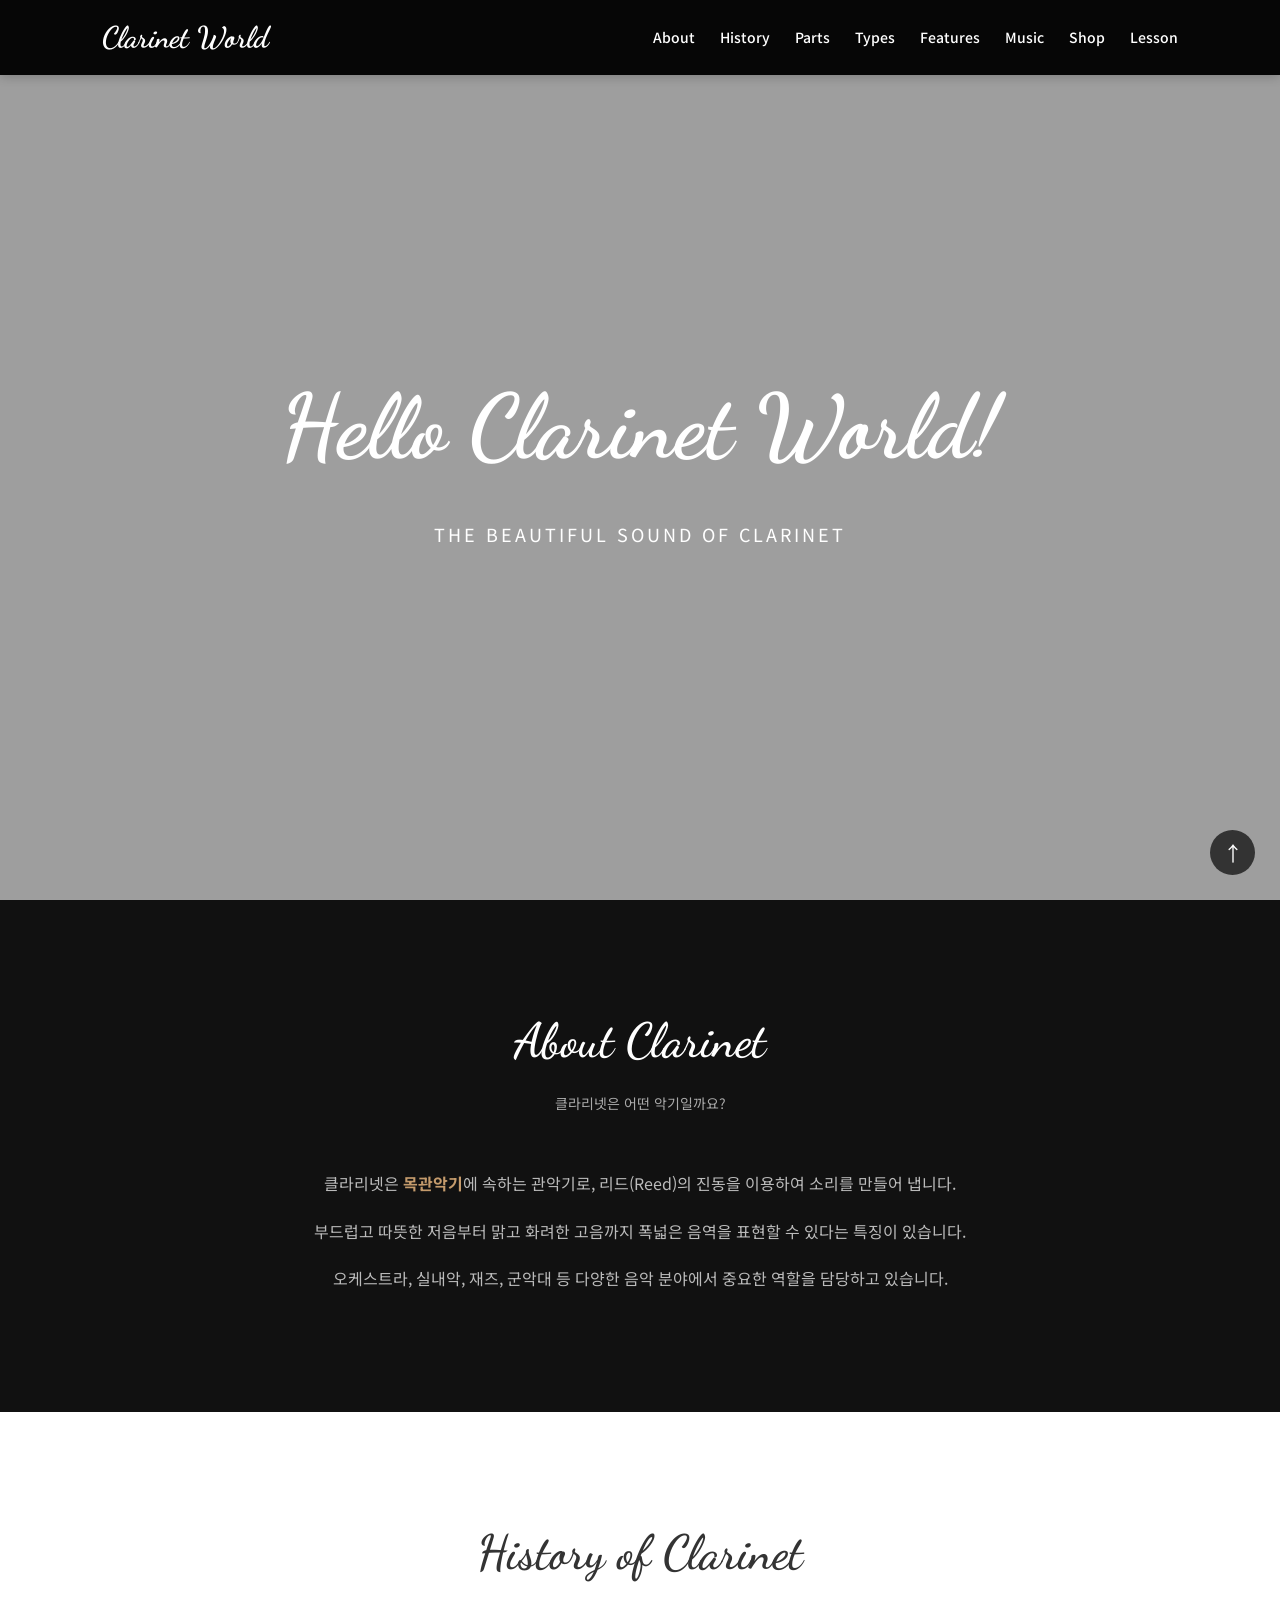
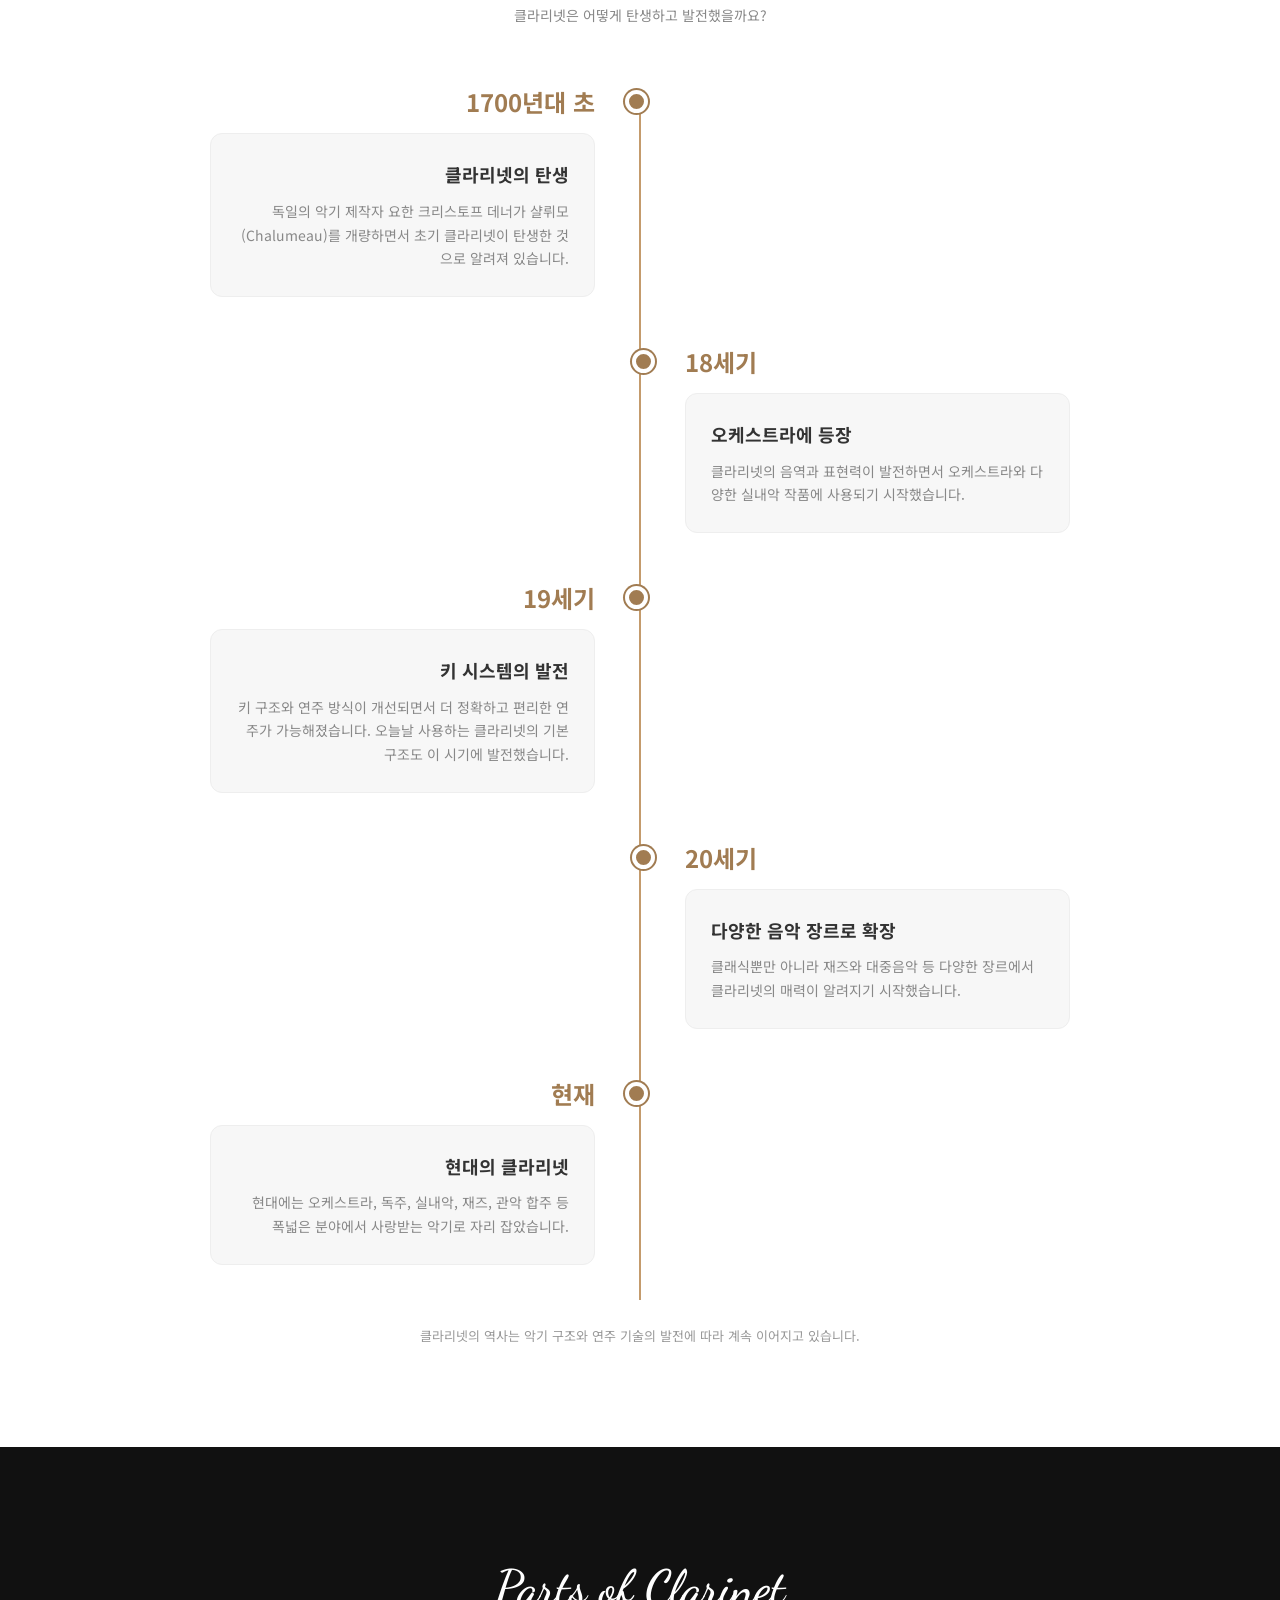
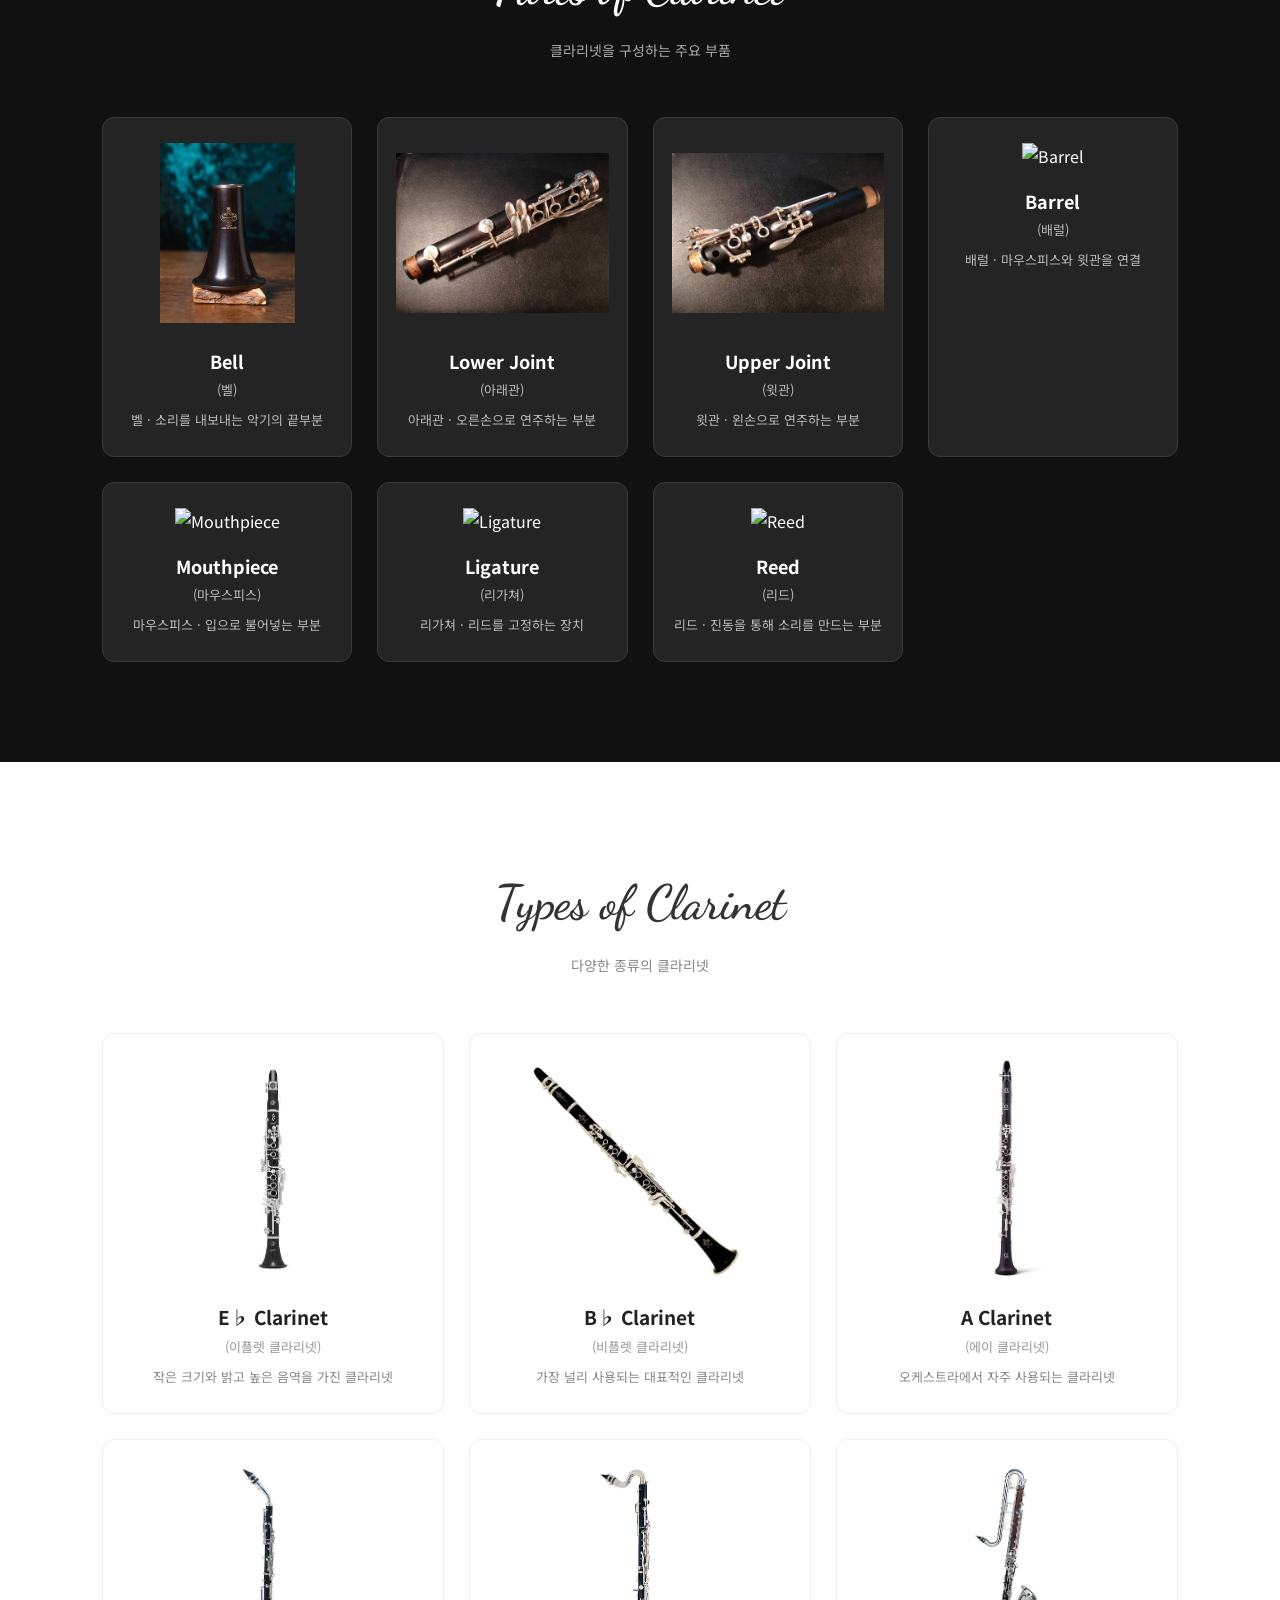
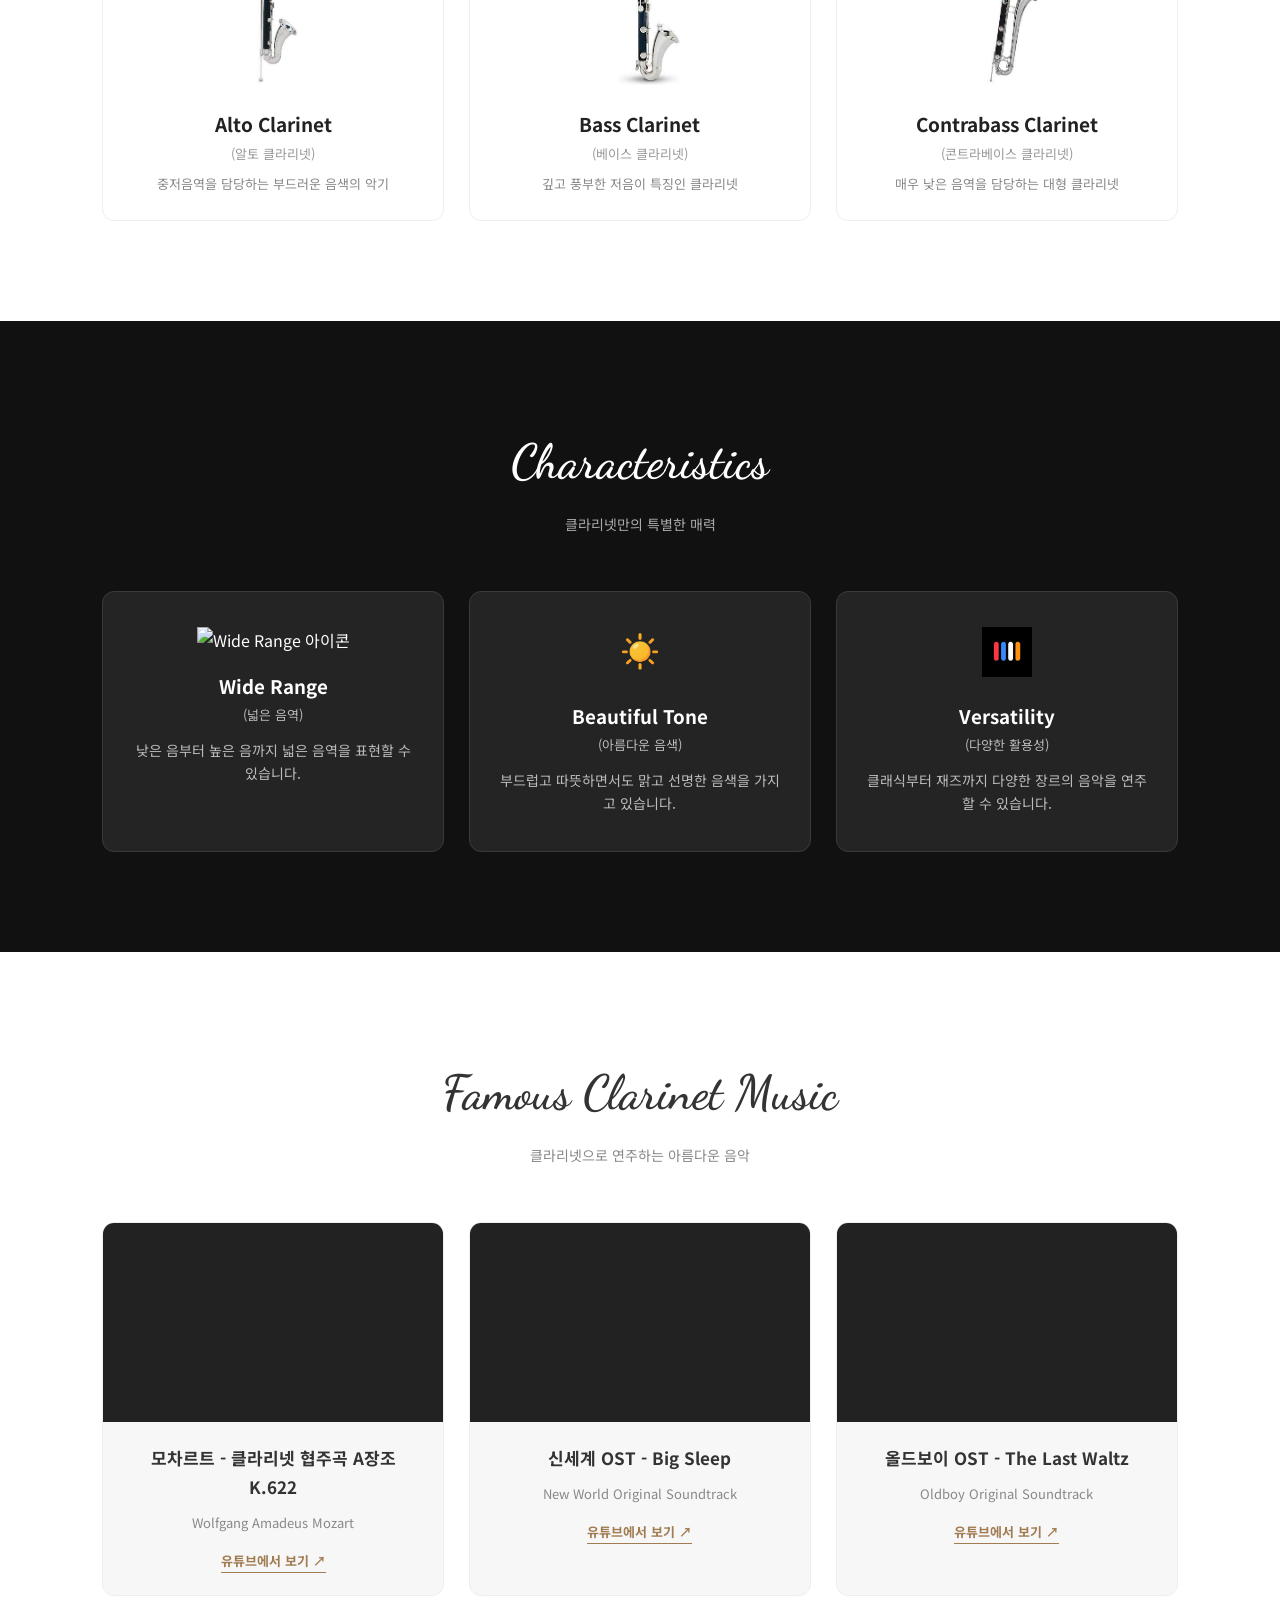
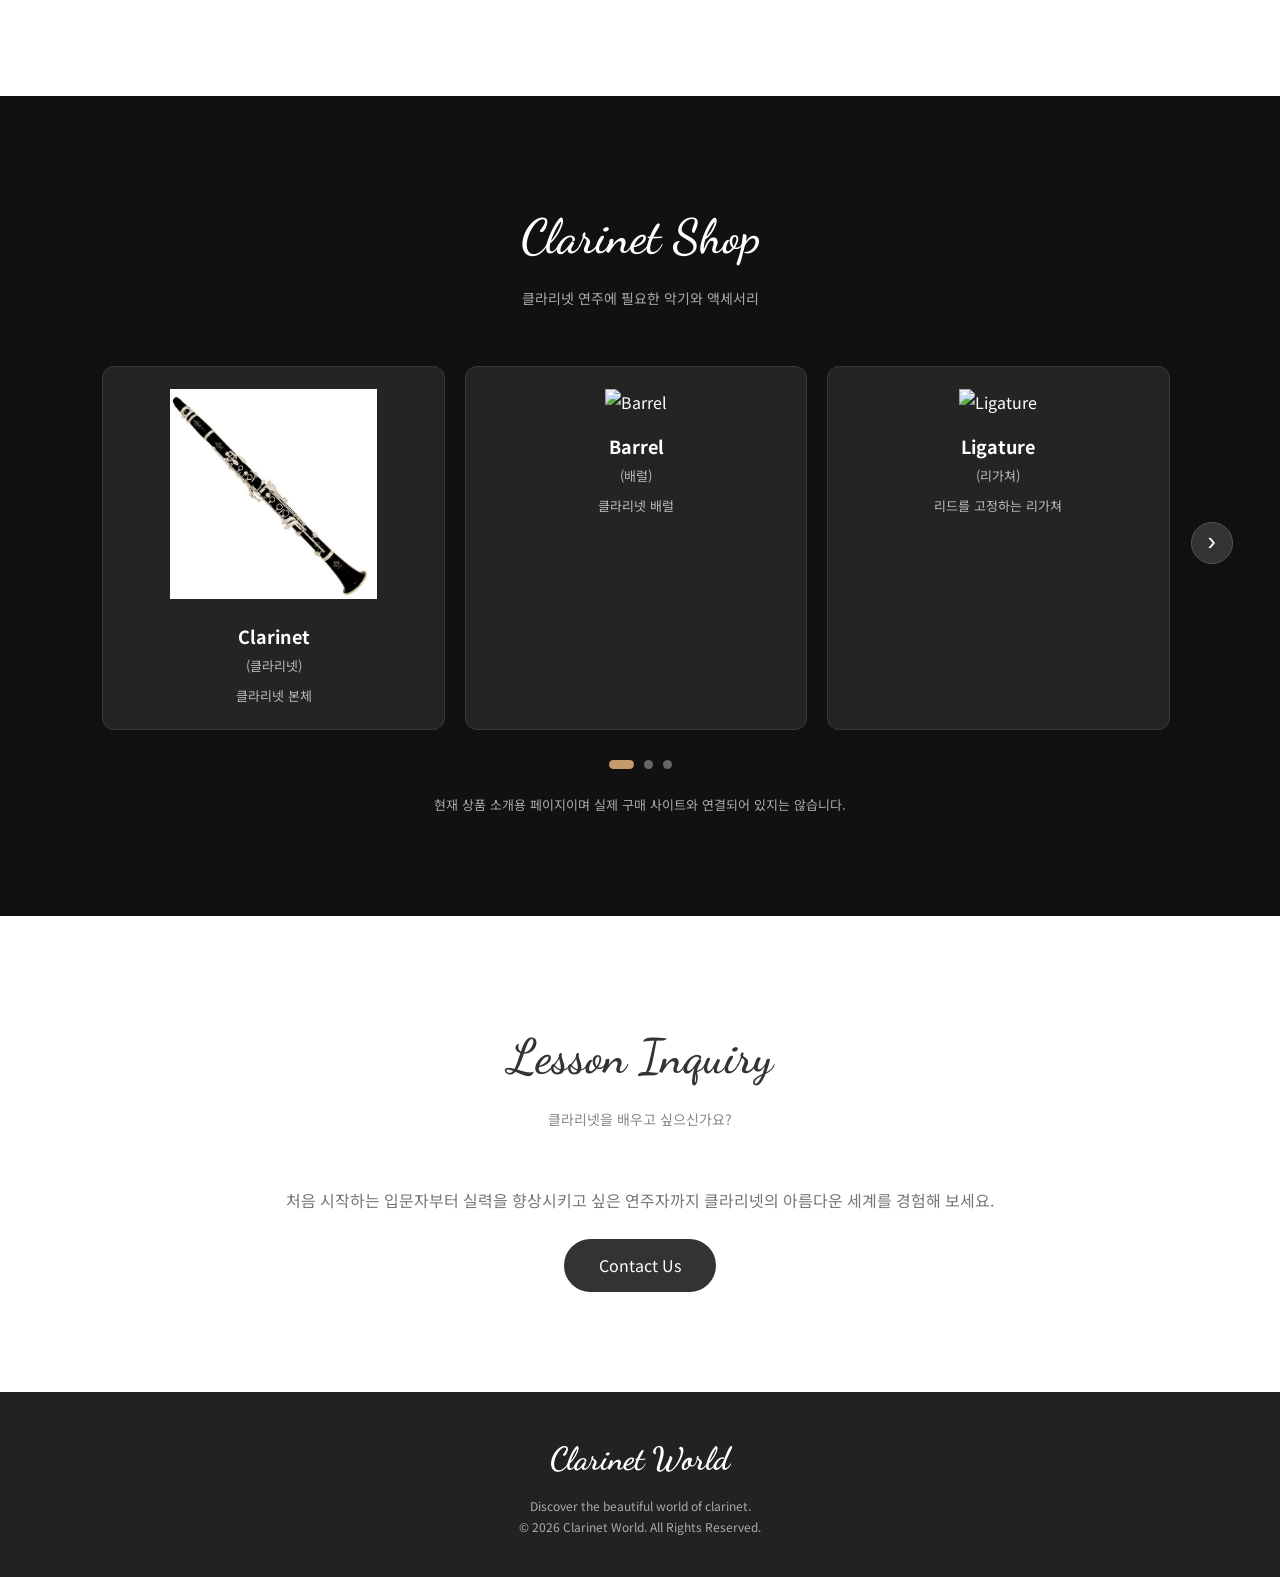
==== index.html @ 0c5334cd "Initial commit" ====
<!DOCTYPE html>
<html lang="ko">
<head>
    <meta charset="UTF-8">
    <meta name="viewport" content="width=device-width, initial-scale=1.0">
    <title>Hello Clarinet World!</title>

    <link rel="preconnect" href="https://fonts.googleapis.com">
    <link rel="preconnect" href="https://fonts.gstatic.com" crossorigin>
    <link href="https://fonts.googleapis.com/css2?family=Dancing+Script:wght@500;600;700&family=Noto+Sans+KR:wght@300;400;500;700&display=swap" rel="stylesheet">

    <style>
        * {
            margin: 0;
            padding: 0;
            box-sizing: border-box;
            scroll-behavior: smooth;
        }

        body {
            font-family: 'Noto Sans KR', sans-serif;
            background: #fff;
            color: #222;
            line-height: 1.7;
        }

        a {
            text-decoration: none;
            color: inherit;
        }

        /* 상단 메뉴 */
        nav {
            width: 100%;
            min-height: 75px;
            background: rgba(0, 0, 0, 0.96);
            display: flex;
            justify-content: space-between;
            align-items: center;
            padding: 0 8%;
            position: fixed;
            top: 0;
            left: 0;
            z-index: 100;
            box-shadow: 0 2px 10px rgba(0,0,0,0.2);
        }

        .logo {
            font-family: 'Dancing Script', cursive;
            font-size: 30px;
            font-weight: 700;
            color: #fff;
        }

        .nav-menu {
            display: flex;
            gap: 25px;
            list-style: none;
            font-size: 14px;
            font-weight: 500;
            color: #fff;
        }

        .nav-menu a {
            color: #fff;
        }

        .nav-menu a:hover {
            color: #b18a5b;
        }

        /* 메인 영상 */
        .hero {
            height: 100vh;
            min-height: 600px;
            position: relative;
            overflow: hidden;
            display: flex;
            align-items: center;
            justify-content: center;
            text-align: center;
            color: white;
        }

        .hero iframe {
            position: absolute;
            width: 100vw;
            height: 56.25vw;
            min-height: 100vh;
            min-width: 177.78vh;
            top: 50%;
            left: 50%;
            transform: translate(-50%, -50%);
            pointer-events: none;
            border: none;
        }

        .hero::after {
            content: "";
            position: absolute;
            inset: 0;
            background: rgba(0,0,0,0.38);
        }

        .hero-content {
            position: relative;
            z-index: 2;
            padding: 20px;
        }

        .hero-content h1 {
            font-family: 'Dancing Script', cursive;
            font-size: clamp(48px, 8vw, 90px);
            margin-bottom: 15px;
        }

        .hero-content p {
            font-size: 18px;
            letter-spacing: 3px;
        }

        /* 공통 섹션 */
        section {
            padding: 100px 8%;
            scroll-margin-top: 75px;
        }

        .section-white {
            background: #fff;
        }

        .section-gray {
            background: #f7f7f7;
        }

        .section-title {
            text-align: center;
            margin-bottom: 55px;
        }

        .section-title h2 {
            font-family: 'Dancing Script', cursive;
            font-size: 48px;
            font-weight: 600;
            color: #333;
            margin-bottom: 10px;
        }

        .section-title p {
            color: #888;
            font-size: 14px;
        }

        /* About Clarinet */
        #about {
            background: #111;
            color: #fff;
        }

        #about .section-title h2 {
            color: #fff;
        }

        #about .section-title p {
            color: #aaa;
        }

        .about-content {
            max-width: 900px;
            margin: auto;
            text-align: center;
        }

        .about-content p {
            font-size: 16px;
            color: #bbb;
            margin-bottom: 20px;
        }

        .about-highlight {
            color: #c49b6c;
            font-weight: 700;
        }

        /* History of Clarinet */
        .history-section {
            background: #fff;
            color: #222;
        }

        .history-timeline {
            max-width: 950px;
            margin: auto;
            position: relative;
        }

        .history-timeline::before {
            content: "";
            position: absolute;
            left: 50%;
            top: 10px;
            bottom: 10px;
            width: 2px;
            background: #c49b6c;
            transform: translateX(-50%);
        }

        .history-item {
            width: 50%;
            position: relative;
            padding: 0 45px 45px;
        }

        .history-item:nth-child(odd) {
            margin-left: 0;
            text-align: right;
        }

        .history-item:nth-child(even) {
            margin-left: 50%;
            text-align: left;
        }

        .history-item::before {
            content: "";
            position: absolute;
            top: 8px;
            width: 15px;
            height: 15px;
            border-radius: 50%;
            background: #a17c52;
            border: 4px solid #fff;
            box-shadow: 0 0 0 2px #a17c52;
            z-index: 2;
        }

        .history-item:nth-child(odd)::before {
            right: -8px;
        }

        .history-item:nth-child(even)::before {
            left: -8px;
        }

        .history-year {
            display: inline-block;
            color: #a17c52;
            font-size: 24px;
            font-weight: 700;
            margin-bottom: 10px;
        }

        .history-card {
            background: #f7f7f7;
            border: 1px solid #eee;
            border-radius: 12px;
            padding: 25px;
            transition: 0.3s;
        }

        .history-card:hover {
            transform: translateY(-5px);
            box-shadow: 0 10px 25px rgba(0,0,0,0.08);
        }

        .history-card h3 {
            font-size: 18px;
            margin-bottom: 10px;
            color: #333;
        }

        .history-card p {
            color: #888;
            font-size: 14px;
        }

        .history-description {
            max-width: 750px;
            margin: 15px auto 0;
            text-align: center;
            color: #999;
            font-size: 13px;
        }

        /* History 스크롤 등장 애니메이션 */
        @keyframes historyReveal {
            from {
                opacity: 0;
                transform: translateY(70px);
            }

            to {
                opacity: 1;
                transform: translateY(0);
            }
        }

        @supports (animation-timeline: view()) {
            .history-item {
                animation-name: historyReveal;
                animation-duration: 1ms;
                animation-timing-function: linear;
                animation-fill-mode: both;
                animation-timeline: view();
                animation-range: entry 0% entry 80%;
            }
        }

        /* 애니메이션을 원하지 않는 사용자 설정 */
        @media (prefers-reduced-motion: reduce) {
            .history-item {
                animation: none !important;
            }
        }

        /* Parts of Clarinet */
        #parts {
            background: #111;
            color: #fff;
        }

        #parts .section-title h2 {
            color: #fff;
        }

        #parts .section-title p {
            color: #aaa;
        }

        .parts-grid {
            display: grid;
            grid-template-columns: repeat(4, 1fr);
            gap: 25px;
            max-width: 1200px;
            margin: auto;
        }

        .part-card {
            background: #242424;
            color: #fff;
            border-radius: 12px;
            padding: 25px 18px;
            text-align: center;
            border: 1px solid #3a3a3a;
            transition: 0.3s;
        }

        .part-card:hover {
            transform: translateY(-7px);
            box-shadow: 0 10px 25px rgba(255,255,255,0.06);
            background: #303030;
        }

        .part-card img {
            width: 100%;
            height: 180px;
            object-fit: contain;
            margin-bottom: 15px;
        }

        .part-card h3 {
            font-size: 18px;
            margin-bottom: 8px;
            color: #fff;
        }

        .part-card p {
            font-size: 13px;
            color: #bbb;
        }

        /* Types of Clarinet */
        #types {
            background: #fff;
            color: #222;
        }

        .type-grid {
            display: grid;
            grid-template-columns: repeat(3, 1fr);
            gap: 25px;
            max-width: 1200px;
            margin: auto;
        }

        .type-card {
            background: #ffffff;
            border: 1px solid #eee;
            border-radius: 12px;
            padding: 25px;
            text-align: center;
            transition: 0.3s;
        }

        .type-card:hover {
            transform: translateY(-7px);
            box-shadow: 0 10px 25px rgba(0,0,0,0.08);
        }

        .type-card img {
            width: 100%;
            height: 220px;
            object-fit: contain;
            margin-bottom: 15px;
        }

        .type-card h3 {
            font-size: 19px;
            margin-bottom: 8px;
        }

        .type-card p {
            color: #888;
            font-size: 13px;
        }

        /* Characteristics */
        #features {
            background: #111;
            color: #fff;
        }

        #features .section-title h2 {
            color: #fff;
        }

        #features .section-title p {
            color: #aaa;
        }

        .feature-grid {
            display: grid;
            grid-template-columns: repeat(3, 1fr);
            gap: 25px;
            max-width: 1100px;
            margin: auto;
        }

        .feature-card {
            background: #242424;
            color: #fff;
            padding: 35px 25px;
            border-radius: 12px;
            text-align: center;
            border: 1px solid #3a3a3a;
            transition: 0.3s;
        }

        .feature-card:hover {
            background: #303030;
            box-shadow: 0 10px 25px rgba(255,255,255,0.06);
        }

        /* PNG 아이콘 */
        .feature-icon {
            margin-bottom: 15px;
        }

        .feature-icon img {
            width: 50px;
            height: 50px;
            object-fit: contain;
        }

        .feature-card h3 {
            margin-bottom: 12px;
            color: #fff;
        }

        .feature-card p {
            font-size: 14px;
            color: #bbb;
        }

        /* Famous Clarinet Music */
        #music {
            background: #fff;
            color: #222;
        }

        .music-grid {
            display: grid;
            grid-template-columns: repeat(3, 1fr);
            gap: 25px;
            max-width: 1200px;
            margin: auto;
        }

        .music-card {
            background: #f7f7f7;
            border-radius: 12px;
            overflow: hidden;
            border: 1px solid #eee;
            transition: 0.3s;
        }

        .music-card:hover {
            transform: translateY(-6px);
            box-shadow: 0 10px 25px rgba(0,0,0,0.08);
        }

        .music-video {
            width: 100%;
            aspect-ratio: 16 / 9;
            background: #222;
        }

        .music-video iframe {
            width: 100%;
            height: 100%;
            border: none;
        }

        .music-info {
            padding: 22px;
            text-align: center;
        }

        .music-info h3 {
            font-size: 17px;
            margin-bottom: 10px;
            color: #333;
        }

        .music-info p {
            color: #888;
            font-size: 13px;
            margin-bottom: 12px;
        }

        .music-link {
            display: inline-block;
            color: #a17c52;
            font-size: 13px;
            font-weight: 700;
            border-bottom: 1px solid #a17c52;
        }

        /* Clarinet Shop */
        #shop {
            background: #111;
            color: #fff;
            overflow: hidden;
        }

        #shop .section-title h2 {
            color: #fff;
        }

        #shop .section-title p {
            color: #aaa;
        }

        .shop-carousel {
            max-width: 1100px;
            width: 100%;
            margin: auto;
            position: relative;
        }

        .shop-carousel input {
            position: absolute;
            opacity: 0;
            pointer-events: none;
        }

        .shop-window {
            width: 100%;
            overflow: hidden;
        }

        .shop-track {
            display: flex;
            gap: 20px;
            width: 166.6667%;
            transition: transform 0.5s ease;
        }

        .shop-card {
            flex: 0 0 calc((100% - 80px) / 5);
            background: #242424;
            color: #fff;
            border-radius: 12px;
            border: 1px solid #3a3a3a;
            padding: 22px;
            text-align: center;
            transition: 0.3s;
        }

        .shop-card:hover {
            box-shadow: 0 10px 25px rgba(255,255,255,0.06);
            transform: translateY(-5px);
            background: #303030;
        }

        .shop-card img {
            width: 100%;
            height: 210px;
            object-fit: contain;
            margin-bottom: 15px;
        }

        .shop-card h3 {
            font-size: 18px;
            margin-bottom: 8px;
            color: #fff;
        }

        .shop-card p {
            color: #bbb;
            font-size: 13px;
        }

        /* 상품 캐러셀 이동 */
        #shop-1:checked ~ .shop-window .shop-track {
            transform: translateX(0);
        }

        #shop-2:checked ~ .shop-window .shop-track {
            transform: translateX(-20%);
        }

        #shop-3:checked ~ .shop-window .shop-track {
            transform: translateX(-40%);
        }

        /* 상품 좌우 화살표 */
        .shop-arrows {
            position: absolute;
            top: 0;
            left: 0;
            width: 100%;
            height: calc(100% - 50px);
            pointer-events: none;
        }

        .shop-arrows label {
            position: absolute;
            top: 50%;
            transform: translateY(-50%);
            width: 42px;
            height: 42px;
            background: #333;
            border: 1px solid #555;
            border-radius: 50%;
            display: none;
            align-items: center;
            justify-content: center;
            font-size: 25px;
            font-family: Arial, sans-serif;
            line-height: 1;
            padding-bottom: 3px;
            color: #fff;
            cursor: pointer;
            z-index: 5;
            pointer-events: auto;
            box-shadow: 0 3px 10px rgba(0,0,0,0.08);
        }

        .shop-arrows label:hover {
            background: #c49b6c;
            color: #111;
        }

        .arrow-left {
            left: -55px;
        }

        .arrow-right {
            right: -55px;
        }

        #shop-1:checked ~ .shop-arrows .next-2,
        #shop-2:checked ~ .shop-arrows .prev-1,
        #shop-2:checked ~ .shop-arrows .next-3,
        #shop-3:checked ~ .shop-arrows .prev-2 {
            display: flex;
        }

        .shop-dots {
            display: flex;
            justify-content: center;
            gap: 10px;
            margin-top: 30px;
        }

        .shop-dots label {
            width: 9px;
            height: 9px;
            background: #666;
            border-radius: 50%;
            cursor: pointer;
        }

        #shop-1:checked ~ .shop-dots label[for="shop-1"],
        #shop-2:checked ~ .shop-dots label[for="shop-2"],
        #shop-3:checked ~ .shop-dots label[for="shop-3"] {
            background: #c49b6c;
            width: 25px;
            border-radius: 10px;
        }

        .shop-notice {
            text-align: center;
            margin-top: 25px;
            font-size: 13px;
            color: #aaa;
        }

        /* Lesson Inquiry */
        #lesson {
            background: #fff;
            color: #222;
        }

        .lesson-content {
            max-width: 750px;
            margin: auto;
            text-align: center;
        }

        .lesson-content p {
            color: #777;
            margin-bottom: 25px;
        }

        .lesson-button {
            display: inline-block;
            padding: 13px 35px;
            background: #333;
            color: white;
            border-radius: 30px;
            transition: 0.3s;
        }

        .lesson-button:hover {
            background: #a17c52;
        }

        /* CSS 팝업 */
        .popup {
            display: none;
            position: fixed;
            inset: 0;
            background: rgba(0,0,0,0.75);
            z-index: 300;
            justify-content: center;
            align-items: center;
            padding: 20px;
        }

        .popup:target {
            display: flex;
        }

        .popup-content {
            width: 90%;
            max-width: 850px;
            min-height: 400px;
            background: white;
            display: grid;
            grid-template-columns: 1fr 1fr;
            border-radius: 12px;
            overflow: hidden;
            position: relative;
            animation: popupShow 0.3s ease;
        }

        @keyframes popupShow {
            from {
                opacity: 0;
                transform: scale(0.9);
            }

            to {
                opacity: 1;
                transform: scale(1);
            }
        }

        .popup-image {
            background: #f7f7f7;
            display: flex;
            align-items: center;
            justify-content: center;
            padding: 30px;
        }

        .popup-image img {
            width: 100%;
            max-height: 350px;
            object-fit: contain;
        }

        .popup-text {
            padding: 55px 35px;
            display: flex;
            flex-direction: column;
            justify-content: center;
        }

        .popup-text h2 {
            font-size: 27px;
            margin-bottom: 20px;
        }

        .popup-text p {
            color: #777;
            font-size: 14px;
        }

        .popup-close {
            position: absolute;
            top: 12px;
            right: 18px;
            font-size: 30px;
            color: #333;
            z-index: 5;
        }

        /* 푸터 */
        footer {
            background: #222;
            color: white;
            padding: 40px 8%;
            text-align: center;
        }

        footer h2 {
            font-family: 'Dancing Script', cursive;
            font-size: 32px;
            margin-bottom: 10px;
        }

        footer p {
            color: #aaa;
            font-size: 12px;
        }

        /* 맨 위로 */
        .top-button {
            position: fixed;
            bottom: 25px;
            right: 25px;
            width: 45px;
            height: 45px;
            background: #333;
            color: white;
            border-radius: 50%;
            display: flex;
            justify-content: center;
            align-items: center;
            z-index: 90;
            font-size: 20px;
        }

        /* 한국어 명칭 */
        .card-korean {
            display: block;
            font-size: 13px;
            font-weight: 400;
            margin-top: 3px;
            color: #999;
        }

        #parts .card-korean,
        #features .card-korean,
        #shop .card-korean {
            color: #bbb;
        }

        /* 태블릿 */
        @media (max-width: 900px) {
            nav {
                padding: 0 4%;
            }

            .nav-menu {
                gap: 12px;
                font-size: 12px;
            }

            .parts-grid {
                grid-template-columns: repeat(2, 1fr);
            }

            .type-grid,
            .feature-grid,
            .music-grid {
                grid-template-columns: repeat(2, 1fr);
            }

            .arrow-left {
                left: 5px;
            }

            .arrow-right {
                right: 5px;
            }
        }

        /* 모바일 */
        @media (max-width: 600px) {
            nav {
                min-height: 70px;
                flex-direction: column;
                padding: 10px;
                gap: 5px;
            }

            .logo {
                font-size: 25px;
            }

            .nav-menu {
                gap: 12px;
                flex-wrap: wrap;
                justify-content: center;
                font-size: 10px;
            }

            section {
                padding: 75px 6%;
            }

            .section-title h2 {
                font-size: 38px;
            }

            .parts-grid,
            .type-grid,
            .feature-grid,
            .music-grid {
                grid-template-columns: 1fr;
            }

            .history-timeline::before {
                left: 10px;
            }

            .history-item,
            .history-item:nth-child(odd),
            .history-item:nth-child(even) {
                width: 100%;
                margin-left: 0;
                padding: 0 0 30px 35px;
                text-align: left;
            }

            .history-item:nth-child(odd)::before,
            .history-item:nth-child(even)::before {
                left: 2px;
                right: auto;
            }

            .shop-track {
                width: 500%;
            }

            .shop-card {
                flex: 0 0 calc((100% - 80px) / 5);
            }

            .shop-card img {
                height: 240px;
            }

            .arrow-left {
                left: 5px;
            }

            .arrow-right {
                right: 5px;
            }

            .popup-content {
                grid-template-columns: 1fr;
                max-height: 90vh;
                overflow-y: auto;
            }

            .popup-image {
                min-height: 220px;
            }

            .popup-image img {
                height: 190px;
            }

            .popup-text {
                padding: 25px;
            }
        }
    </style>
</head>

<body id="top">

    <!-- 상단 메뉴 -->
    <nav>
        <a href="#top" class="logo">Clarinet World</a>

        <ul class="nav-menu">
            <li><a href="#about">About</a></li>
            <li><a href="#history">History</a></li>
            <li><a href="#parts">Parts</a></li>
            <li><a href="#types">Types</a></li>
            <li><a href="#features">Features</a></li>
            <li><a href="#music">Music</a></li>
            <li><a href="#shop">Shop</a></li>
            <li><a href="#lesson">Lesson</a></li>
        </ul>
    </nav>

    <!-- 메인 영상 -->
    <header class="hero">
        <iframe
            src="https://www.youtube.com/embed/o7OaQMiJc3o?autoplay=1&mute=1&controls=0&start=43&end=55&loop=1&playlist=o7OaQMiJc3o&playsinline=1&rel=0&iv_load_policy=3&modestbranding=1"
            title="Clarinet background video"
            allow="autoplay; encrypted-media"
            allowfullscreen>
        </iframe>

        <div class="hero-content">
            <h1>Hello Clarinet World!</h1>
            <p>THE BEAUTIFUL SOUND OF CLARINET</p>
        </div>
    </header>

    <!-- About Clarinet -->
    <section id="about" class="section-white">
        <div class="section-title">
            <h2>About Clarinet</h2>
            <p>클라리넷은 어떤 악기일까요?</p>
        </div>

        <div class="about-content">
            <p>
                클라리넷은 <span class="about-highlight">목관악기</span>에 속하는 관악기로,
                리드(Reed)의 진동을 이용하여 소리를 만들어 냅니다.
            </p>

            <p>
                부드럽고 따뜻한 저음부터 맑고 화려한 고음까지
                폭넓은 음역을 표현할 수 있다는 특징이 있습니다.
            </p>

            <p>
                오케스트라, 실내악, 재즈, 군악대 등 다양한 음악 분야에서
                중요한 역할을 담당하고 있습니다.
            </p>
        </div>
    </section>

    <!-- History of Clarinet -->
    <section id="history" class="history-section">
        <div class="section-title">
            <h2>History of Clarinet</h2>
            <p>클라리넷은 어떻게 탄생하고 발전했을까요?</p>
        </div>

        <div class="history-timeline">

            <div class="history-item">
                <span class="history-year">1700년대 초</span>
                <div class="history-card">
                    <h3>클라리넷의 탄생</h3>
                    <p>
                        독일의 악기 제작자 요한 크리스토프 데너가
                        샬뤼모(Chalumeau)를 개량하면서 초기 클라리넷이 탄생한 것으로 알려져 있습니다.
                    </p>
                </div>
            </div>

            <div class="history-item">
                <span class="history-year">18세기</span>
                <div class="history-card">
                    <h3>오케스트라에 등장</h3>
                    <p>
                        클라리넷의 음역과 표현력이 발전하면서
                        오케스트라와 다양한 실내악 작품에 사용되기 시작했습니다.
                    </p>
                </div>
            </div>

            <div class="history-item">
                <span class="history-year">19세기</span>
                <div class="history-card">
                    <h3>키 시스템의 발전</h3>
                    <p>
                        키 구조와 연주 방식이 개선되면서
                        더 정확하고 편리한 연주가 가능해졌습니다.
                        오늘날 사용하는 클라리넷의 기본 구조도 이 시기에 발전했습니다.
                    </p>
                </div>
            </div>

            <div class="history-item">
                <span class="history-year">20세기</span>
                <div class="history-card">
                    <h3>다양한 음악 장르로 확장</h3>
                    <p>
                        클래식뿐만 아니라 재즈와 대중음악 등
                        다양한 장르에서 클라리넷의 매력이 알려지기 시작했습니다.
                    </p>
                </div>
            </div>

            <div class="history-item">
                <span class="history-year">현재</span>
                <div class="history-card">
                    <h3>현대의 클라리넷</h3>
                    <p>
                        현대에는 오케스트라, 독주, 실내악, 재즈,
                        관악 합주 등 폭넓은 분야에서 사랑받는 악기로 자리 잡았습니다.
                    </p>
                </div>
            </div>

        </div>

        <p class="history-description">
            클라리넷의 역사는 악기 구조와 연주 기술의 발전에 따라 계속 이어지고 있습니다.
        </p>
    </section>

    <!-- Parts of Clarinet -->
    <section id="parts" class="section-gray">
        <div class="section-title">
            <h2>Parts of Clarinet</h2>
            <p>클라리넷을 구성하는 주요 부품</p>
        </div>

        <div class="parts-grid">

            <a href="#part-bell" class="part-card">
                <img src="images/bell.png" alt="Bell">
                <h3>Bell <span class="card-korean">(벨)</span></h3>
                <p>벨 · 소리를 내보내는 악기의 끝부분</p>
            </a>

            <a href="#part-lower" class="part-card">
                <img src="images/lower-joint.png" alt="Lower Joint">
                <h3>Lower Joint <span class="card-korean">(아래관)</span></h3>
                <p>아래관 · 오른손으로 연주하는 부분</p>
            </a>

            <a href="#part-upper" class="part-card">
                <img src="images/upper-joint.png" alt="Upper Joint">
                <h3>Upper Joint <span class="card-korean">(윗관)</span></h3>
                <p>윗관 · 왼손으로 연주하는 부분</p>
            </a>

            <a href="#part-barrel" class="part-card">
                <img src="images/barrel.png" alt="Barrel">
                <h3>Barrel <span class="card-korean">(배럴)</span></h3>
                <p>배럴 · 마우스피스와 윗관을 연결</p>
            </a>

            <a href="#part-mouthpiece" class="part-card">
                <img src="images/mouthpiece.png" alt="Mouthpiece">
                <h3>Mouthpiece <span class="card-korean">(마우스피스)</span></h3>
                <p>마우스피스 · 입으로 불어넣는 부분</p>
            </a>

            <a href="#part-ligature" class="part-card">
                <img src="images/ligature.png" alt="Ligature">
                <h3>Ligature <span class="card-korean">(리가쳐)</span></h3>
                <p>리가쳐 · 리드를 고정하는 장치</p>
            </a>

            <a href="#part-reed" class="part-card">
                <img src="images/reed.png" alt="Reed">
                <h3>Reed <span class="card-korean">(리드)</span></h3>
                <p>리드 · 진동을 통해 소리를 만드는 부분</p>
            </a>

        </div>
    </section>

    <!-- Types of Clarinet -->
    <section id="types" class="section-white">
        <div class="section-title">
            <h2>Types of Clarinet</h2>
            <p>다양한 종류의 클라리넷</p>
        </div>

        <div class="type-grid">

            <a href="#type-eb" class="type-card">
                <img src="images/eb-clarinet.png" alt="E flat Clarinet">
                <h3>E♭ Clarinet <span class="card-korean">(이플렛 클라리넷)</span></h3>
                <p>작은 크기와 밝고 높은 음역을 가진 클라리넷</p>
            </a>

            <a href="#type-bb" class="type-card">
                <img src="images/bb-clarinet.png" alt="B flat Clarinet">
                <h3>B♭ Clarinet <span class="card-korean">(비플렛 클라리넷)</span></h3>
                <p>가장 널리 사용되는 대표적인 클라리넷</p>
            </a>

            <a href="#type-a" class="type-card">
                <img src="images/a-clarinet.png" alt="A Clarinet">
                <h3>A Clarinet <span class="card-korean">(에이 클라리넷)</span></h3>
                <p>오케스트라에서 자주 사용되는 클라리넷</p>
            </a>

            <a href="#type-alto" class="type-card">
                <img src="images/alto-clarinet.png" alt="Alto Clarinet">
                <h3>Alto Clarinet <span class="card-korean">(알토 클라리넷)</span></h3>
                <p>중저음역을 담당하는 부드러운 음색의 악기</p>
            </a>

            <a href="#type-bass" class="type-card">
                <img src="images/bass-clarinet.png" alt="Bass Clarinet">
                <h3>Bass Clarinet <span class="card-korean">(베이스 클라리넷)</span></h3>
                <p>깊고 풍부한 저음이 특징인 클라리넷</p>
            </a>

            <a href="#type-contra" class="type-card">
                <img src="images/contrabass-clarinet.png" alt="Contrabass Clarinet">
                <h3>Contrabass Clarinet <span class="card-korean">(콘트라베이스 클라리넷)</span></h3>
                <p>매우 낮은 음역을 담당하는 대형 클라리넷</p>
            </a>

        </div>
    </section>

    <!-- Characteristics -->
    <section id="features" class="section-gray">
        <div class="section-title">
            <h2>Characteristics</h2>
            <p>클라리넷만의 특별한 매력</p>
        </div>

        <div class="feature-grid">

            <div class="feature-card">
                <div class="feature-icon">
                    <img src="images/wide-range.png" alt="Wide Range 아이콘">
                </div>
                <h3>Wide Range <span class="card-korean">(넓은 음역)</span></h3>
                <p>낮은 음부터 높은 음까지 넓은 음역을 표현할 수 있습니다.</p>
            </div>

            <div class="feature-card">
                <div class="feature-icon">
                    <img src="images/beautiful-tone.png" alt="Beautiful Tone 아이콘">
                </div>
                <h3>Beautiful Tone <span class="card-korean">(아름다운 음색)</span></h3>
                <p>부드럽고 따뜻하면서도 맑고 선명한 음색을 가지고 있습니다.</p>
            </div>

            <div class="feature-card">
                <div class="feature-icon">
                    <img src="images/versatility.png" alt="Versatility 아이콘">
                </div>
                <h3>Versatility <span class="card-korean">(다양한 활용성)</span></h3>
                <p>클래식부터 재즈까지 다양한 장르의 음악을 연주할 수 있습니다.</p>
            </div>

        </div>
    </section>

    <!-- Famous Clarinet Music -->
    <section id="music" class="section-white">
        <div class="section-title">
            <h2>Famous Clarinet Music</h2>
            <p>클라리넷으로 연주하는 아름다운 음악</p>
        </div>

        <div class="music-grid">

            <div class="music-card">
                <div class="music-video">
                    <iframe
                        src="https://www.youtube.com/embed/LVgdHjL4a-4"
                        title="모차르트 - 클라리넷 협주곡 A장조 K.622"
                        allow="accelerometer; autoplay; clipboard-write; encrypted-media; gyroscope; picture-in-picture; web-share"
                        referrerpolicy="strict-origin-when-cross-origin"
                        allowfullscreen>
                    </iframe>
                </div>

                <div class="music-info">
                    <h3>모차르트 - 클라리넷 협주곡 A장조 K.622</h3>
                    <p>Wolfgang Amadeus Mozart</p>
                    <a class="music-link"
                       href="https://www.youtube.com/watch?v=LVgdHjL4a-4"
                       target="_blank"
                       rel="noopener noreferrer">
                        유튜브에서 보기 ↗
                    </a>
                </div>
            </div>

            <div class="music-card">
                <div class="music-video">
                    <iframe
                        src="https://www.youtube.com/embed/5SLDIgev8zI"
                        title="신세계 OST - Big Sleep"
                        allow="accelerometer; autoplay; clipboard-write; encrypted-media; gyroscope; picture-in-picture; web-share"
                        referrerpolicy="strict-origin-when-cross-origin"
                        allowfullscreen>
                    </iframe>
                </div>

                <div class="music-info">
                    <h3>신세계 OST - Big Sleep</h3>
                    <p>New World Original Soundtrack</p>
                    <a class="music-link"
                       href="https://www.youtube.com/watch?v=5SLDIgev8zI"
                       target="_blank"
                       rel="noopener noreferrer">
                        유튜브에서 보기 ↗
                    </a>
                </div>
            </div>

            <div class="music-card">
                <div class="music-video">
                    <iframe
                        src="https://www.youtube.com/embed/_DxjFs_dsR8"
                        title="올드보이 OST - The Last Waltz"
                        allow="accelerometer; autoplay; clipboard-write; encrypted-media; gyroscope; picture-in-picture; web-share"
                        referrerpolicy="strict-origin-when-cross-origin"
                        allowfullscreen>
                    </iframe>
                </div>

                <div class="music-info">
                    <h3>올드보이 OST - The Last Waltz</h3>
                    <p>Oldboy Original Soundtrack</p>
                    <a class="music-link"
                       href="https://www.youtube.com/watch?v=_DxjFs_dsR8"
                       target="_blank"
                       rel="noopener noreferrer">
                        유튜브에서 보기 ↗
                    </a>
                </div>
            </div>

        </div>
    </section>

    <!-- Clarinet Shop -->
    <section id="shop" class="shop-section">
        <div class="section-title">
            <h2>Clarinet Shop</h2>
            <p>클라리넷 연주에 필요한 악기와 액세서리</p>
        </div>

        <div class="shop-carousel">

            <input type="radio" name="shop-slide" id="shop-1" checked>
            <input type="radio" name="shop-slide" id="shop-2">
            <input type="radio" name="shop-slide" id="shop-3">

            <div class="shop-window">
                <div class="shop-track">

                    <a href="#shop-clarinet" class="shop-card">
                        <img src="images/bb-clarinet.png" alt="Clarinet">
                        <h3>Clarinet <span class="card-korean">(클라리넷)</span></h3>
                        <p>클라리넷 본체</p>
                    </a>

                    <a href="#shop-barrel" class="shop-card">
                        <img src="images/barrel.png" alt="Barrel">
                        <h3>Barrel <span class="card-korean">(배럴)</span></h3>
                        <p>클라리넷 배럴</p>
                    </a>

                    <a href="#shop-ligature" class="shop-card">
                        <img src="images/ligature.png" alt="Ligature">
                        <h3>Ligature <span class="card-korean">(리가쳐)</span></h3>
                        <p>리드를 고정하는 리가쳐</p>
                    </a>

                    <a href="#shop-reed" class="shop-card">
                        <img src="images/reed.png" alt="Reed">
                        <h3>Reed <span class="card-korean">(리드)</span></h3>
                        <p>클라리넷 리드</p>
                    </a>

                    <a href="#shop-case" class="shop-card">
                        <img src="images/reed-case.png" alt="Reed Case">
                        <h3>Reed Case <span class="card-korean">(리드 케이스)</span></h3>
                        <p>리드를 보관하는 케이스</p>
                    </a>

                </div>
            </div>

            <!-- 좌우 이동 버튼 -->
            <div class="shop-arrows">
                <label for="shop-2" class="arrow-right next-2">›</label>
                <label for="shop-1" class="arrow-left prev-1">‹</label>
                <label for="shop-3" class="arrow-right next-3">›</label>
                <label for="shop-2" class="arrow-left prev-2">‹</label>
            </div>

            <!-- 페이지 표시 -->
            <div class="shop-dots">
                <label for="shop-1"></label>
                <label for="shop-2"></label>
                <label for="shop-3"></label>
            </div>

        </div>

        <p class="shop-notice">
            현재 상품 소개용 페이지이며 실제 구매 사이트와 연결되어 있지는 않습니다.
        </p>
    </section>

    <!-- Lesson Inquiry -->
    <section id="lesson" class="section-white">
        <div class="section-title">
            <h2>Lesson Inquiry</h2>
            <p>클라리넷을 배우고 싶으신가요?</p>
        </div>

        <div class="lesson-content">
            <p>
                처음 시작하는 입문자부터 실력을 향상시키고 싶은 연주자까지
                클라리넷의 아름다운 세계를 경험해 보세요.
            </p>

            <a href="https://www.instagram.com/im_istp_zh/"
               class="lesson-button"
               target="_blank"
               rel="noopener noreferrer">
                Contact Us
            </a>
        </div>
    </section>

    <!-- Parts 팝업 -->
    <div id="part-bell" class="popup">
        <div class="popup-content">
            <a href="#parts" class="popup-close">×</a>
            <div class="popup-image"><img src="images/bell.png" alt="Bell"></div>
            <div class="popup-text">
                <h2>Bell</h2>
                <p>클라리넷의 가장 아래쪽에 위치한 부분입니다. 악기 내부에서 만들어진 소리가 바깥으로 나오는 역할을 합니다.</p>
            </div>
        </div>
    </div>

    <div id="part-lower" class="popup">
        <div class="popup-content">
            <a href="#parts" class="popup-close">×</a>
            <div class="popup-image"><img src="images/lower-joint.png" alt="Lower Joint"></div>
            <div class="popup-text">
                <h2>Lower Joint</h2>
                <p>아래관은 클라리넷의 하단 부분으로, 주로 오른손 손가락으로 키를 조작하여 음정을 조절합니다.</p>
            </div>
        </div>
    </div>

    <div id="part-upper" class="popup">
        <div class="popup-content">
            <a href="#parts" class="popup-close">×</a>
            <div class="popup-image"><img src="images/upper-joint.png" alt="Upper Joint"></div>
            <div class="popup-text">
                <h2>Upper Joint</h2>
                <p>윗관은 클라리넷의 상단 부분으로, 주로 왼손 손가락으로 키를 조작합니다.</p>
            </div>
        </div>
    </div>

    <div id="part-barrel" class="popup">
        <div class="popup-content">
            <a href="#parts" class="popup-close">×</a>
            <div class="popup-image"><img src="images/barrel.png" alt="Barrel"></div>
            <div class="popup-text">
                <h2>Barrel</h2>
                <p>배럴은 마우스피스와 윗관을 연결합니다. 배럴의 길이를 조절하여 악기의 음정을 미세하게 조절할 수 있습니다.</p>
            </div>
        </div>
    </div>

    <div id="part-mouthpiece" class="popup">
        <div class="popup-content">
            <a href="#parts" class="popup-close">×</a>
            <div class="popup-image"><img src="images/mouthpiece.png" alt="Mouthpiece"></div>
            <div class="popup-text">
                <h2>Mouthpiece</h2>
                <p>마우스피스는 연주자가 입술로 물고 호흡을 불어넣는 부분입니다. 리드와 함께 클라리넷의 소리를 만들어 냅니다.</p>
            </div>
        </div>
    </div>

    <div id="part-ligature" class="popup">
        <div class="popup-content">
            <a href="#parts" class="popup-close">×</a>
            <div class="popup-image"><img src="images/ligature.png" alt="Ligature"></div>
            <div class="popup-text">
                <h2>Ligature</h2>
                <p>리가쳐는 리드를 마우스피스에 고정하는 부품입니다. 재질과 형태에 따라 연주감과 음색에 차이가 생길 수 있습니다.</p>
            </div>
        </div>
    </div>

    <div id="part-reed" class="popup">
        <div class="popup-content">
            <a href="#parts" class="popup-close">×</a>
            <div class="popup-image"><img src="images/reed.png" alt="Reed"></div>
            <div class="popup-text">
                <h2>Reed</h2>
                <p>리드는 갈대 재질로 만들어지는 얇은 판입니다. 연주자의 호흡에 반응해 진동하면서 소리를 발생시킵니다.</p>
            </div>
        </div>
    </div>

    <!-- Types 팝업 -->
    <div id="type-eb" class="popup">
        <div class="popup-content">
            <a href="#types" class="popup-close">×</a>
            <div class="popup-image"><img src="images/eb-clarinet.png" alt="E flat Clarinet"></div>
            <div class="popup-text">
                <h2>E♭ Clarinet</h2>
                <p>작고 가벼운 클라리넷으로, 밝고 날카로운 고음역이 특징입니다. 오케스트라에서 높은 음역을 담당합니다.</p>
            </div>
        </div>
    </div>

    <div id="type-bb" class="popup">
        <div class="popup-content">
            <a href="#types" class="popup-close">×</a>
            <div class="popup-image"><img src="images/bb-clarinet.png" alt="B flat Clarinet"></div>
            <div class="popup-text">
                <h2>B♭ Clarinet</h2>
                <p>가장 널리 사용되는 표준적인 클라리넷입니다. 독주와 오케스트라, 실내악 등 다양한 분야에서 사용됩니다.</p>
            </div>
        </div>
    </div>

    <div id="type-a" class="popup">
        <div class="popup-content">
            <a href="#types" class="popup-close">×</a>
            <div class="popup-image"><img src="images/a-clarinet.png" alt="A Clarinet"></div>
            <div class="popup-text">
                <h2>A Clarinet</h2>
                <p>B♭ 클라리넷과 비슷한 크기이며, 주로 오케스트라에서 사용됩니다. 부드럽고 따뜻한 음색을 표현할 수 있습니다.</p>
            </div>
        </div>
    </div>

    <div id="type-alto" class="popup">
        <div class="popup-content">
            <a href="#types" class="popup-close">×</a>
            <div class="popup-image"><img src="images/alto-clarinet.png" alt="Alto Clarinet"></div>
            <div class="popup-text">
                <h2>Alto Clarinet</h2>
                <p>일반 클라리넷보다 크고 낮은 음역을 담당합니다. 관악 합주에서 중간 음역을 채워 줍니다.</p>
            </div>
        </div>
    </div>

    <div id="type-bass" class="popup">
        <div class="popup-content">
            <a href="#types" class="popup-close">×</a>
            <div class="popup-image"><img src="images/bass-clarinet.png" alt="Bass Clarinet"></div>
            <div class="popup-text">
                <h2>Bass Clarinet</h2>
                <p>깊고 풍부한 저음이 특징입니다. 관악 합주와 오케스트라에서 중요한 저음 역할을 담당합니다.</p>
            </div>
        </div>
    </div>

    <div id="type-contra" class="popup">
        <div class="popup-content">
            <a href="#types" class="popup-close">×</a>
            <div class="popup-image"><img src="images/contrabass-clarinet.png" alt="Contrabass Clarinet"></div>
            <div class="popup-text">
                <h2>Contrabass Clarinet</h2>
                <p>클라리넷 계열 중 매우 낮은 음역을 담당하는 대형 악기입니다. 웅장하고 깊은 저음을 표현합니다.</p>
            </div>
        </div>
    </div>

    <!-- Shop 팝업 -->
    <div id="shop-clarinet" class="popup">
        <div class="popup-content">
            <a href="#shop" class="popup-close">×</a>
            <div class="popup-image"><img src="images/bb-clarinet.png" alt="Clarinet"></div>
            <div class="popup-text">
                <h2>Clarinet</h2>
                <p>클라리넷은 다양한 음색과 넓은 음역을 가진 목관악기입니다. 연주자의 실력과 목적에 맞는 악기를 선택하는 것이 중요합니다.</p>
            </div>
        </div>
    </div>

    <div id="shop-barrel" class="popup">
        <div class="popup-content">
            <a href="#shop" class="popup-close">×</a>
            <div class="popup-image"><img src="images/barrel.png" alt="Barrel"></div>
            <div class="popup-text">
                <h2>Barrel</h2>
                <p>배럴은 마우스피스와 윗관 사이를 연결하는 부품입니다. 길이와 재질에 따라 연주감과 음정 조절에 영향을 줄 수 있습니다.</p>
            </div>
        </div>
    </div>

    <div id="shop-ligature" class="popup">
        <div class="popup-content">
            <a href="#shop" class="popup-close">×</a>
            <div class="popup-image"><img src="images/ligature.png" alt="Ligature"></div>
            <div class="popup-text">
                <h2>Ligature</h2>
                <p>리가쳐는 리드를 마우스피스에 고정하는 액세서리입니다. 다양한 재질과 디자인의 제품이 있습니다.</p>
            </div>
        </div>
    </div>

    <div id="shop-reed" class="popup">
        <div class="popup-content">
            <a href="#shop" class="popup-close">×</a>
            <div class="popup-image"><img src="images/reed.png" alt="Reed"></div>
            <div class="popup-text">
                <h2>Reed</h2>
                <p>리드는 연주에 직접적인 영향을 주는 소모품입니다. 두께와 경도에 따라 연주감이 달라집니다.</p>
            </div>
        </div>
    </div>

    <div id="shop-case" class="popup">
        <div class="popup-content">
            <a href="#shop" class="popup-close">×</a>
            <div class="popup-image"><img src="images/reed-case.png" alt="Reed Case"></div>
            <div class="popup-text">
                <h2>Reed Case</h2>
                <p>리드 케이스는 리드를 안전하게 보관하기 위한 용품입니다. 리드가 휘거나 손상되지 않도록 보관하는 데 도움을 줍니다.</p>
            </div>
        </div>
    </div>

    <!-- Footer -->
    <footer>
        <h2>Clarinet World</h2>
        <p>Discover the beautiful world of clarinet.</p>
        <p>© 2026 Clarinet World. All Rights Reserved.</p>
    </footer>

    <!-- 맨 위로 버튼 -->
    <a href="#top" class="top-button">↑</a>

</body>
</html>
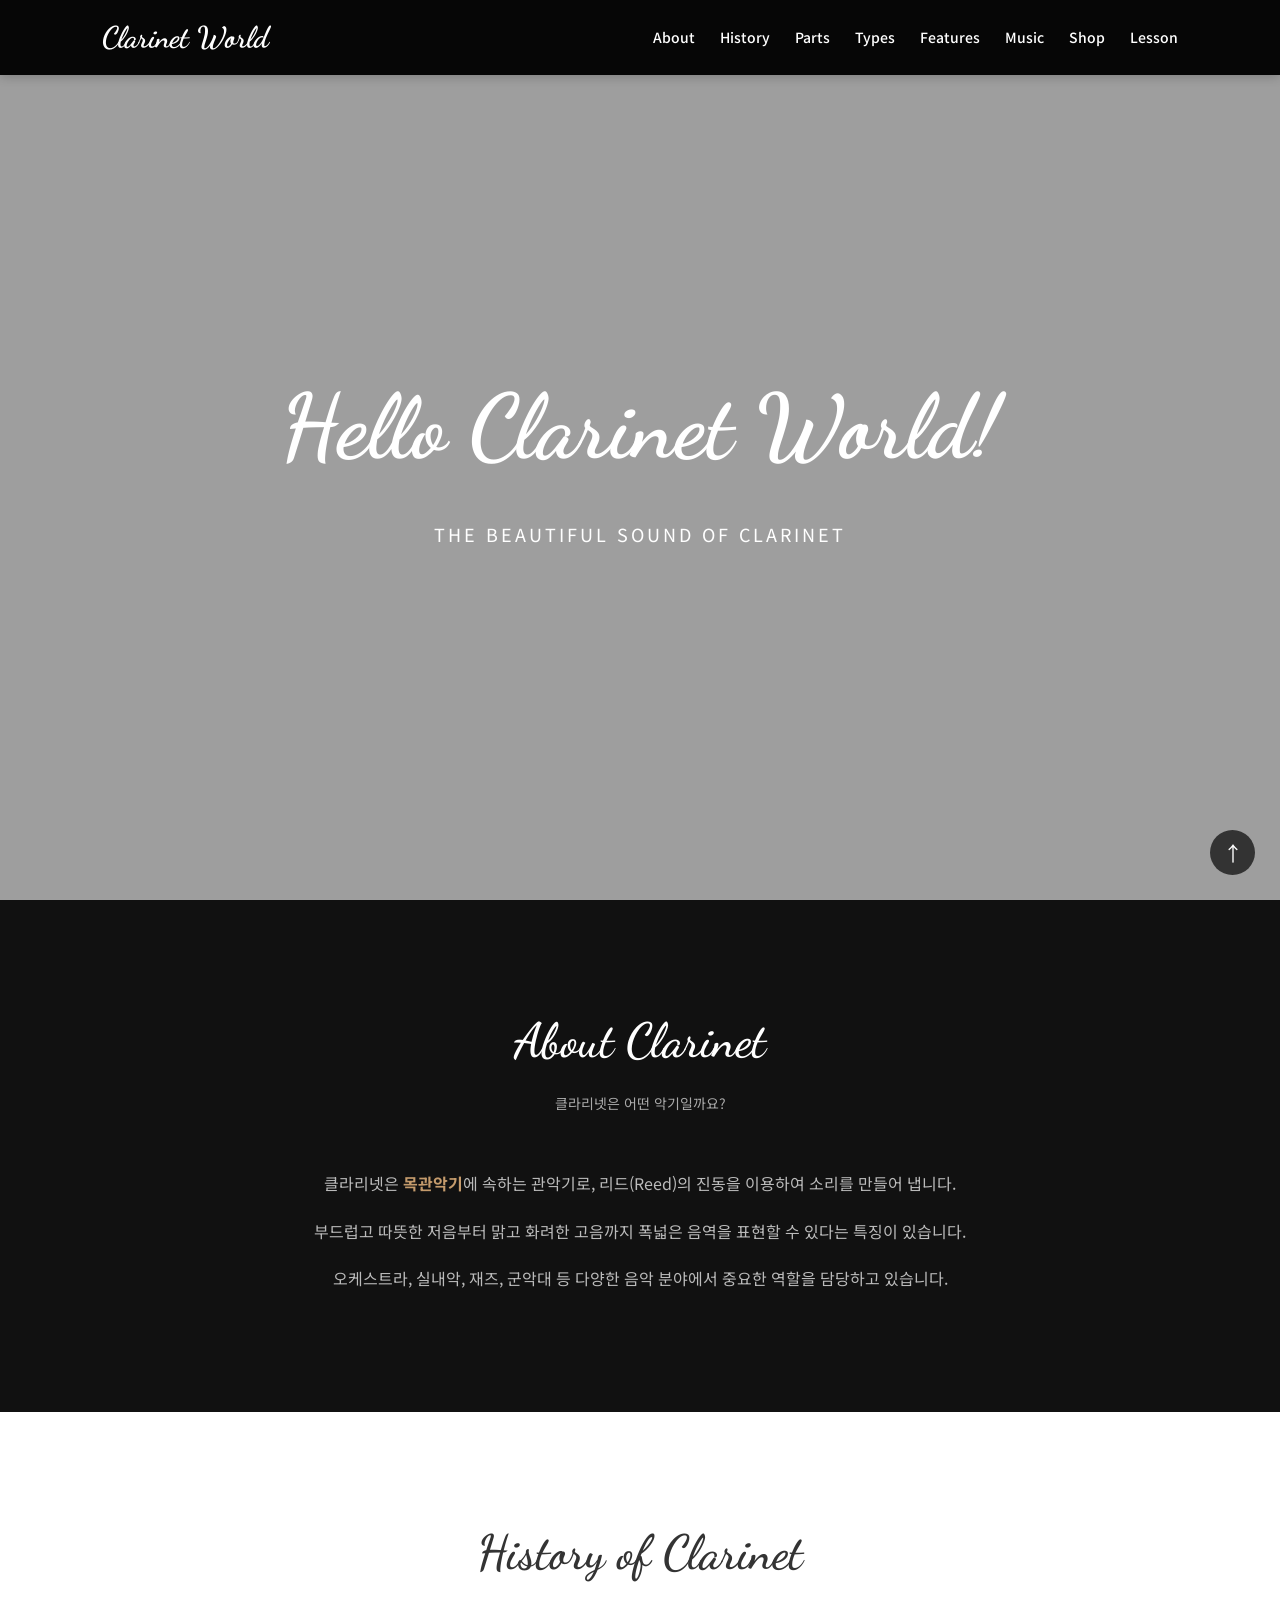
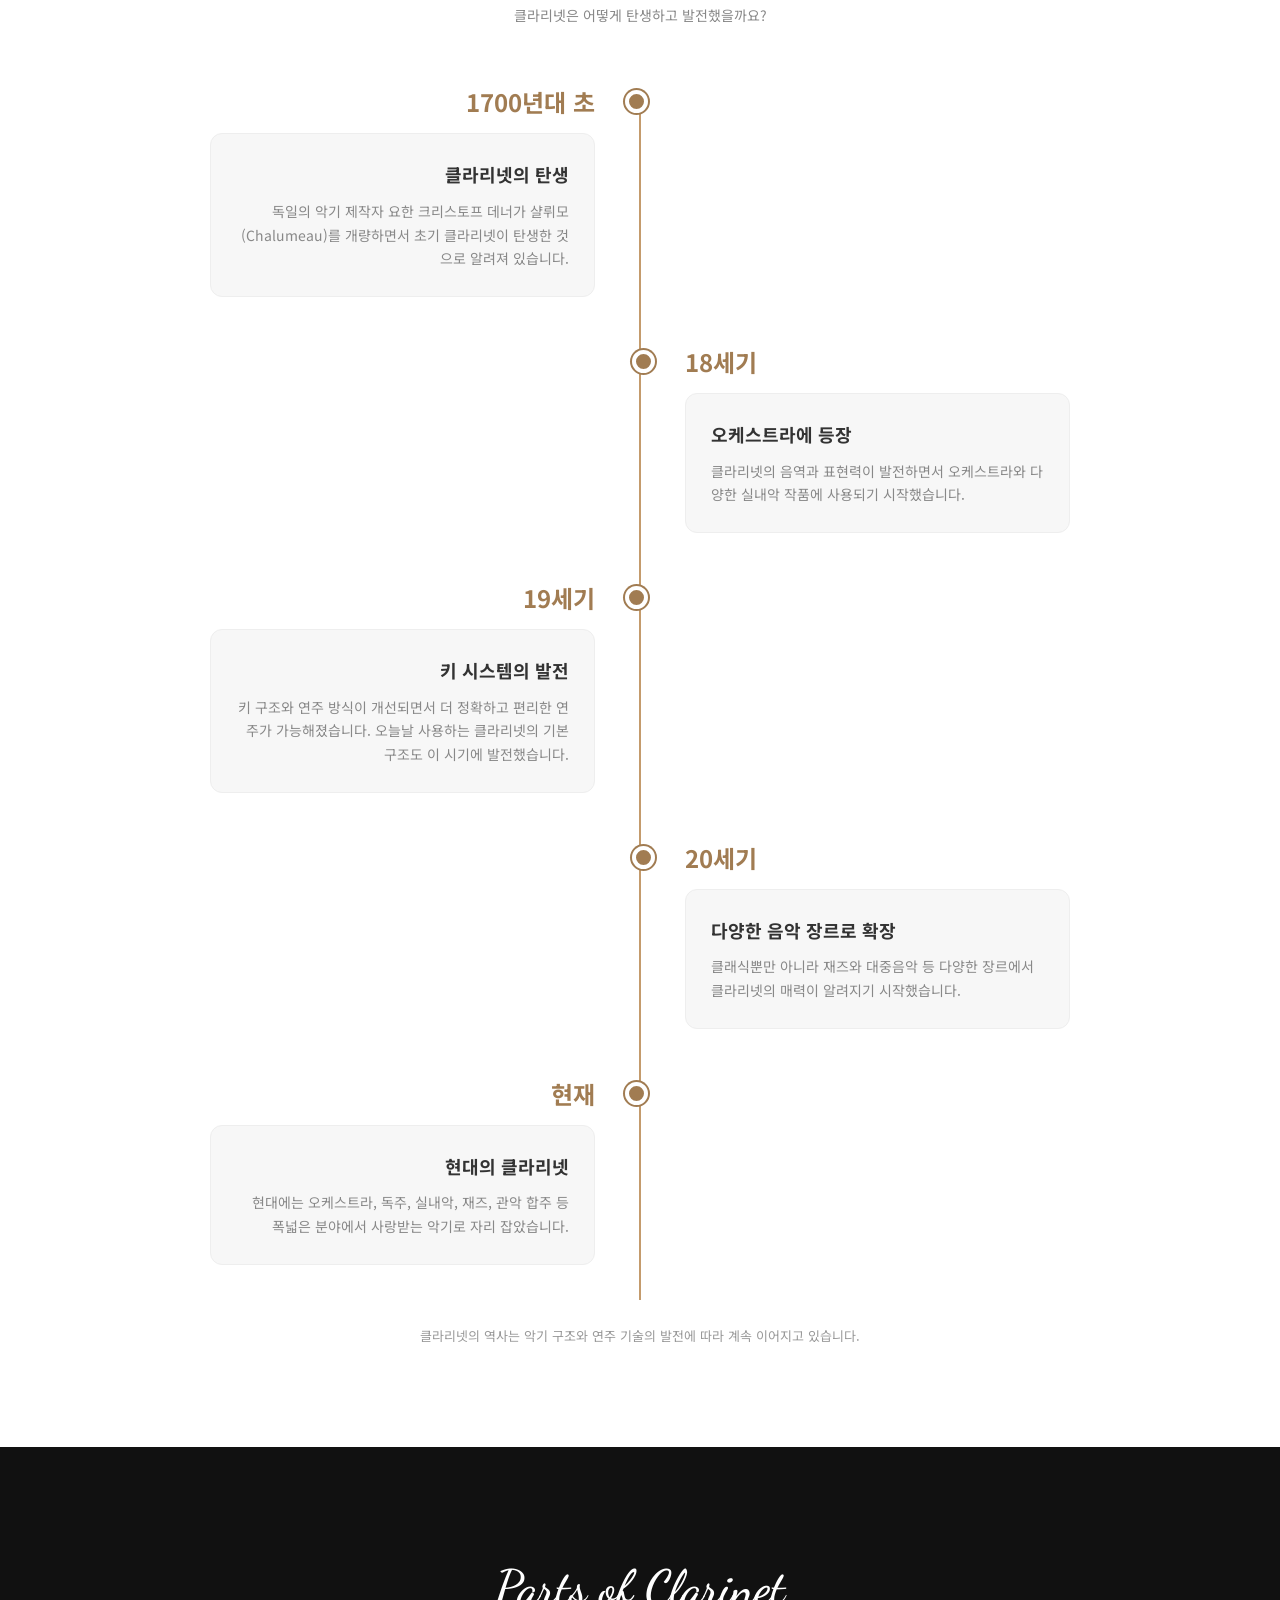
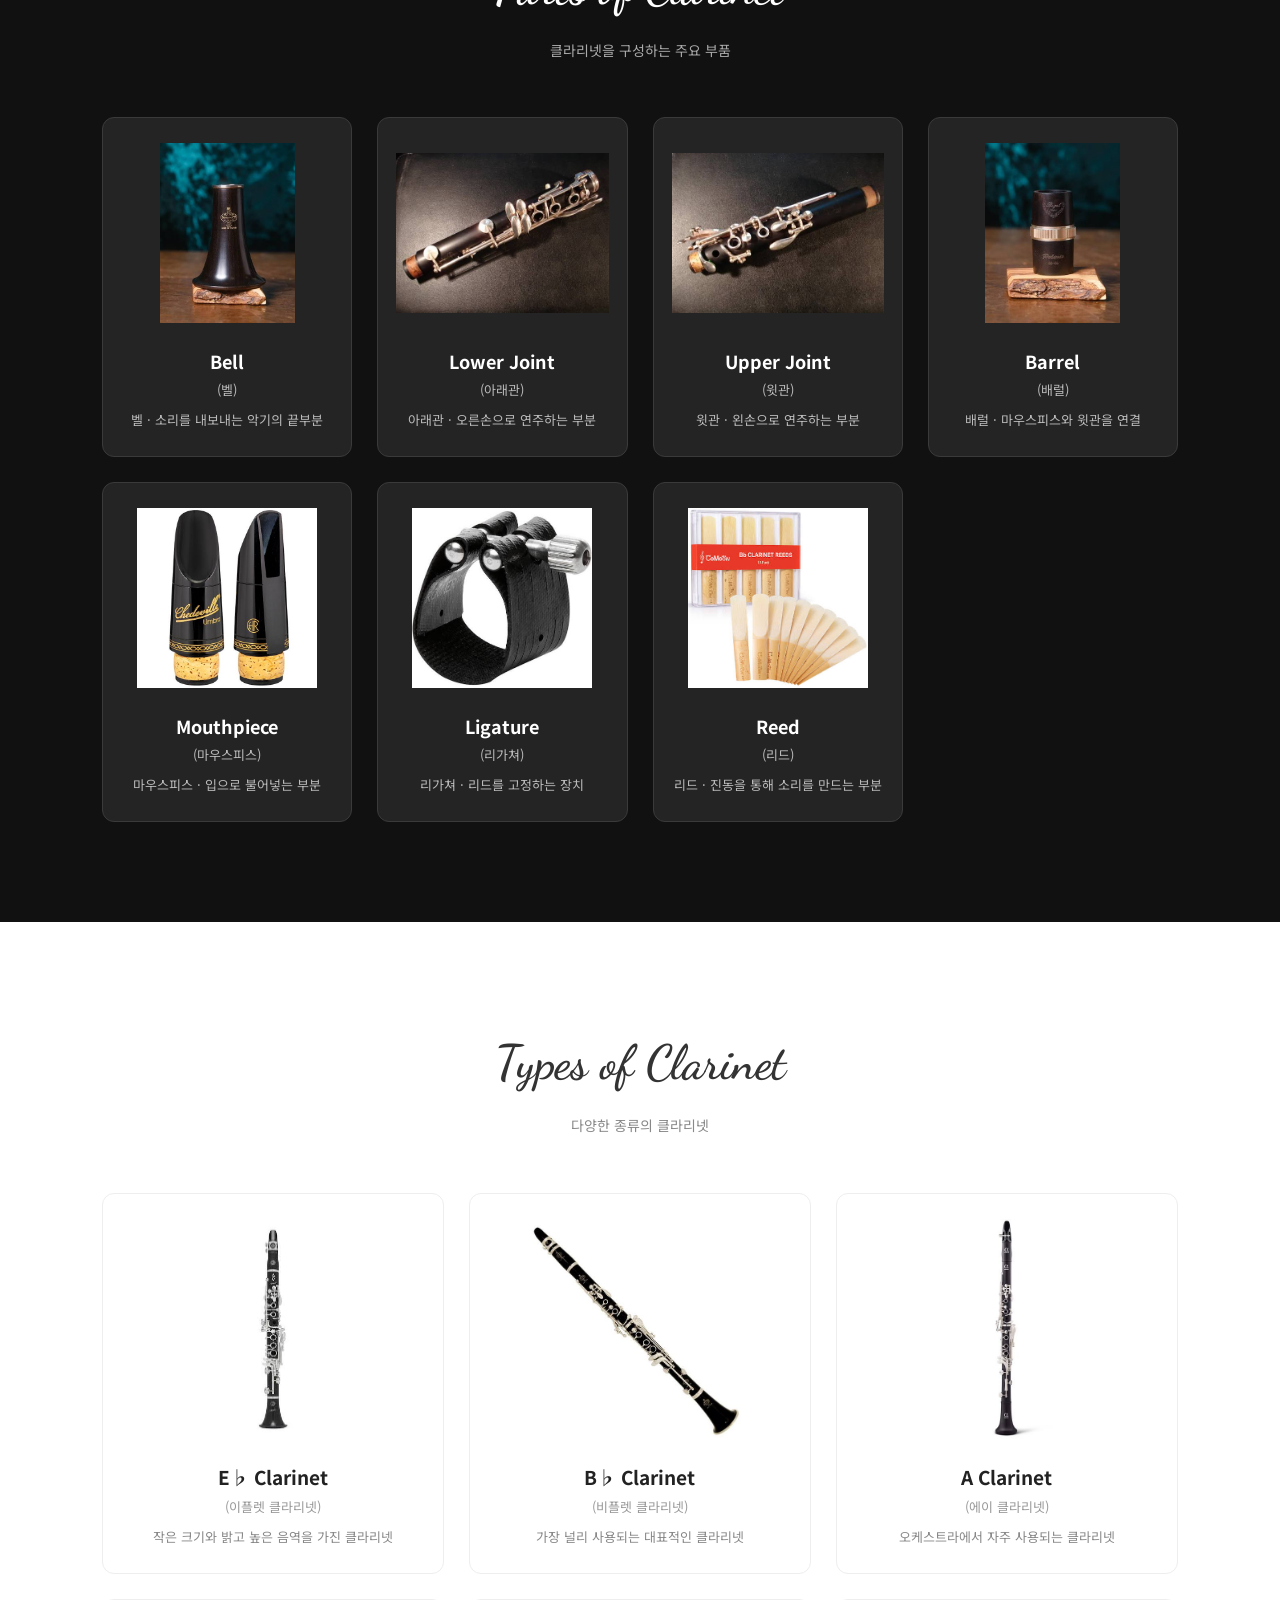
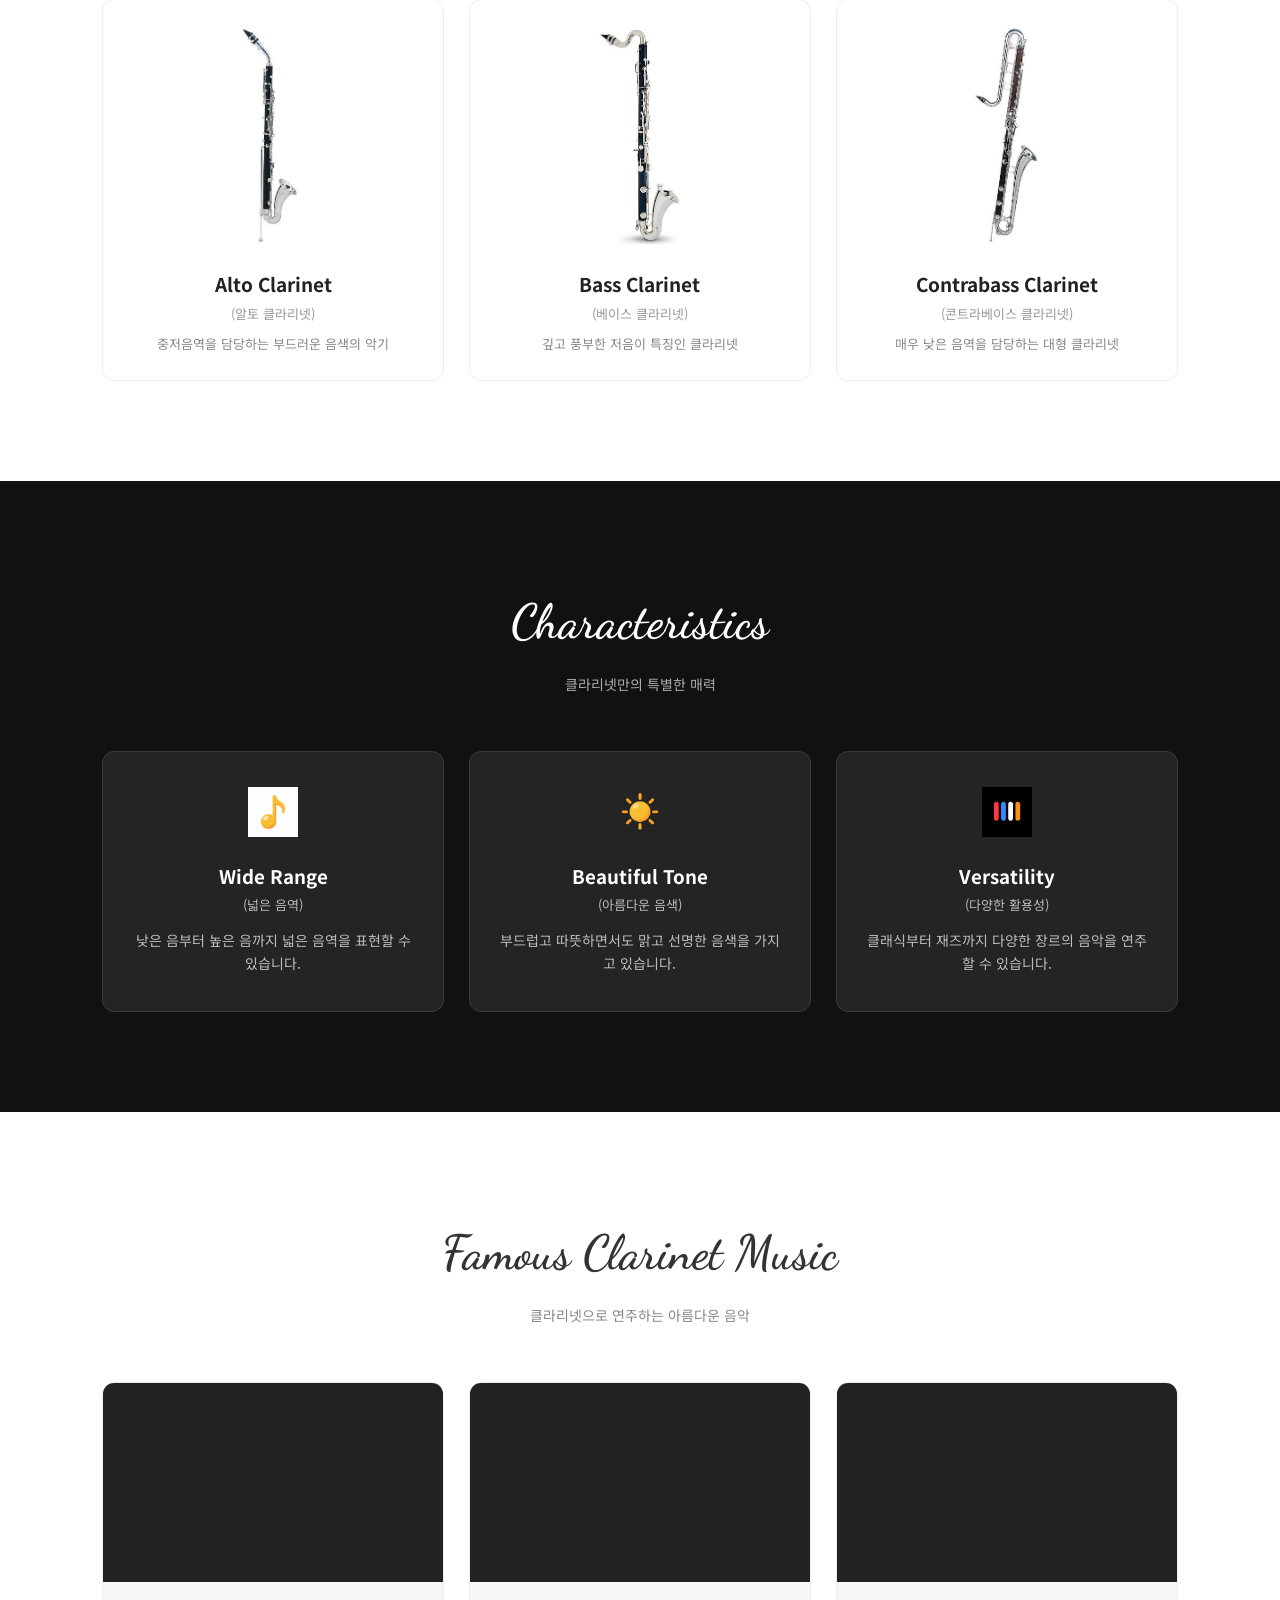
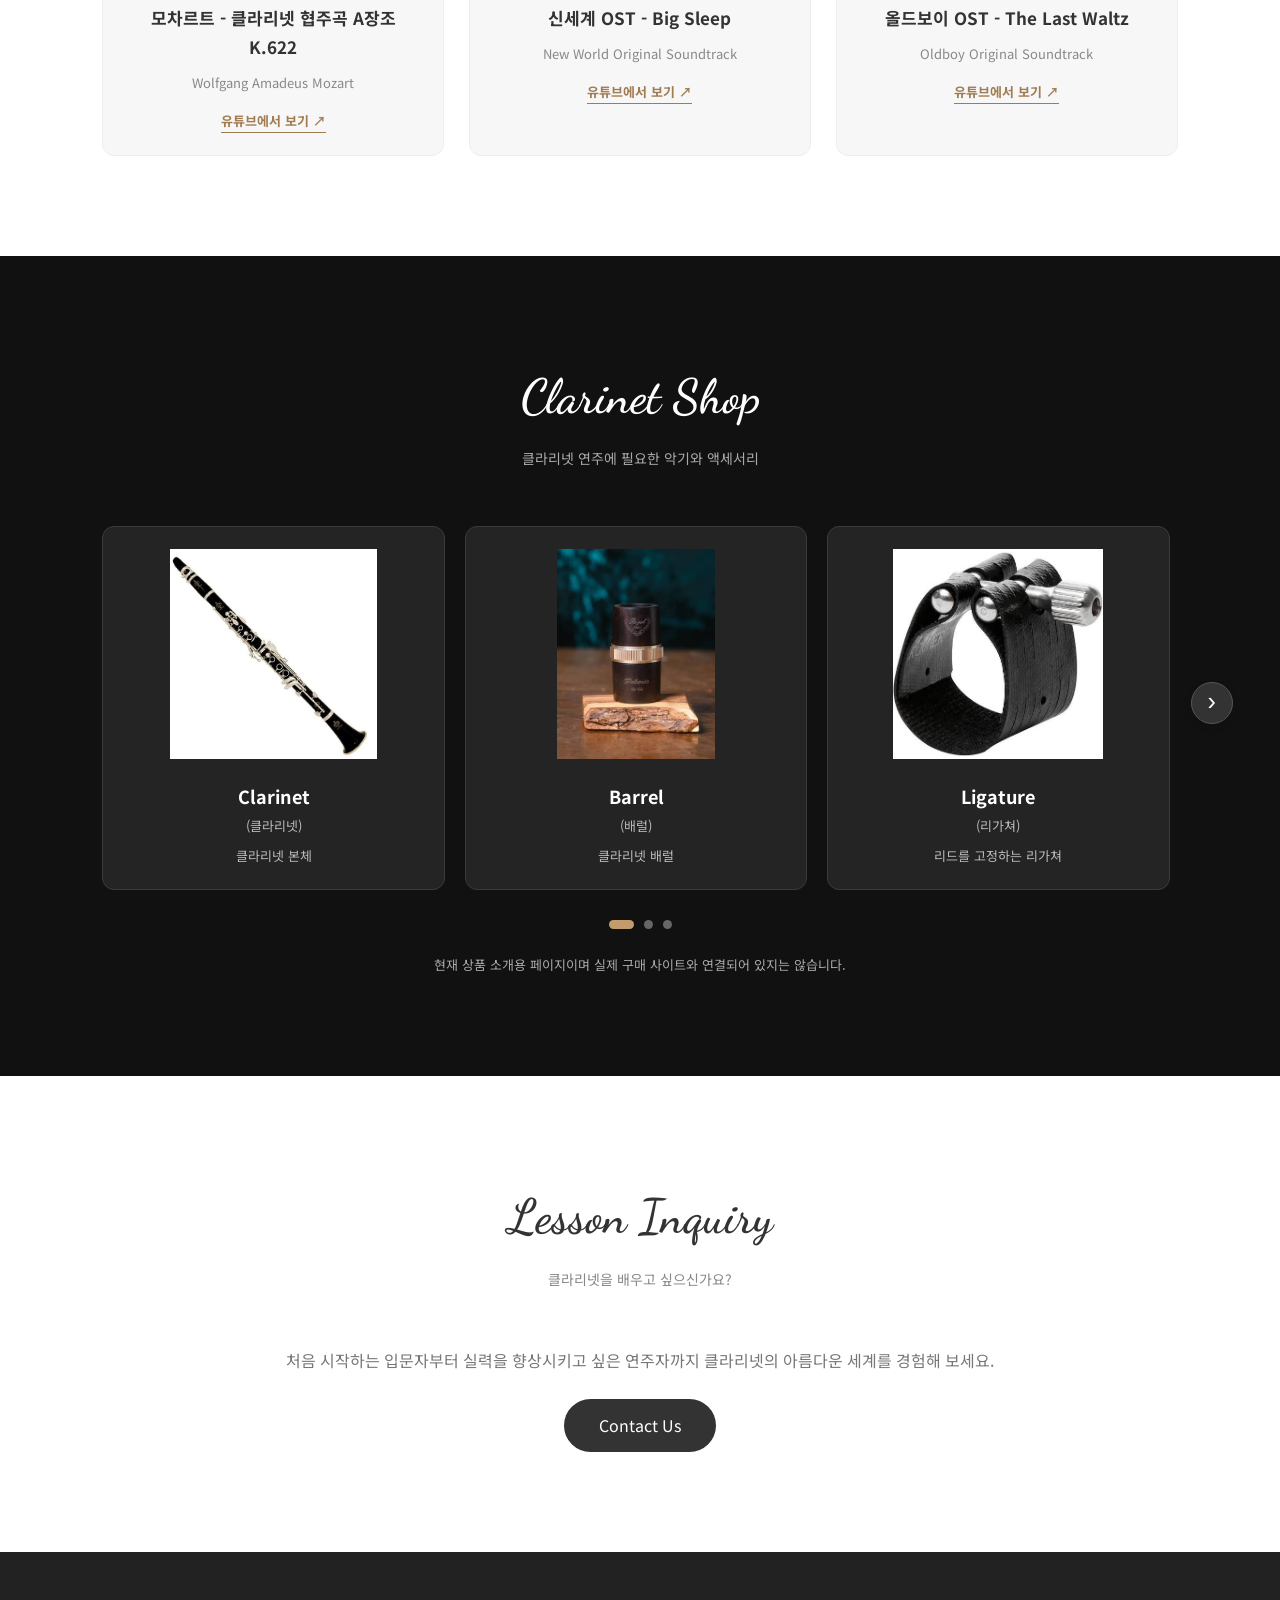
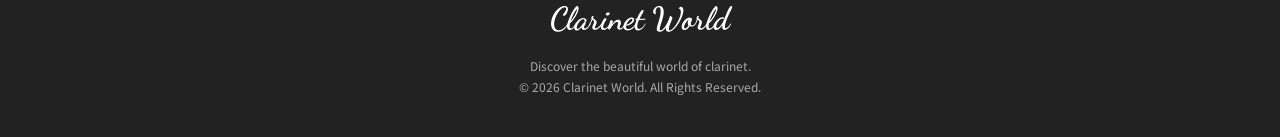
==== commit a215ab04: "icon" ====
--- a/index.html
+++ b/index.html
@@ -461,6 +461,11 @@
             width: 50px;
             height: 50px;
             object-fit: contain;
+        }
+
+        /* Wide Range 아이콘 배경색 */
+        #features .feature-card:first-child .feature-icon img {
+            background-color: #242424;
         }
 
         .feature-card h3 {
